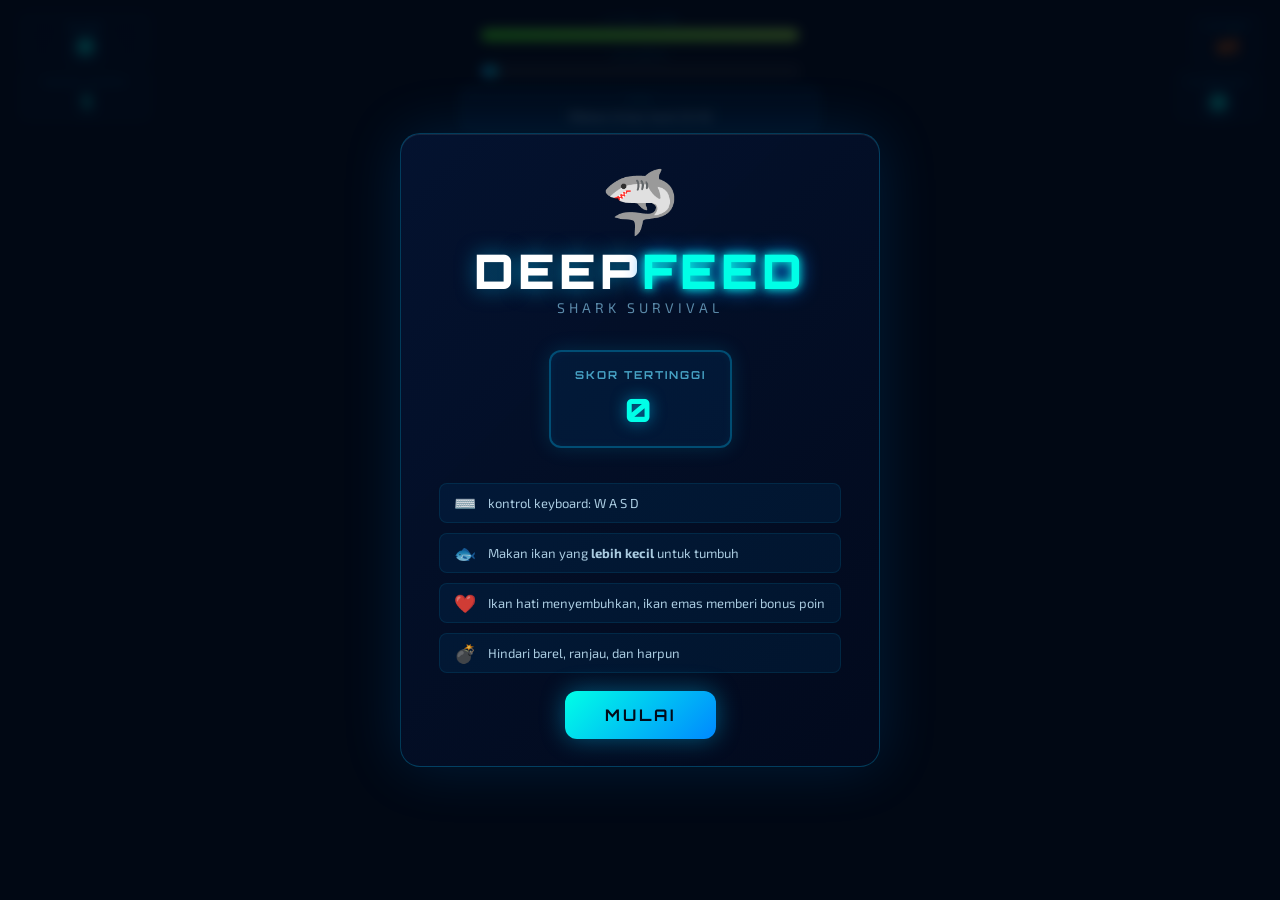
==== index.html @ 44b98142 "first commit" ====
<!doctype html>
<html lang="en">
  <head>
    <meta charset="UTF-8" />
    <meta
      name="viewport"
      content="width=device-width, initial-scale=1.0, viewport-fit=cover, user-scalable=no" />
    <title>DeepFeed — Shark Survival</title>
    <link rel="stylesheet" href="style.css" />
  </head>
  <body>
    <div id="game-wrapper">
      <canvas id="gameCanvas" tabindex="0"></canvas>

      <!-- HUD -->
      <div id="hud">
        <div id="hud-left">
          <div id="score-display">
            <span class="hud-label">SKOR</span>
            <span id="score">0</span>
          </div>
          <div id="level-display">
            <span class="hud-label">KEDALAMAN</span>
            <span id="level">1</span>
          </div>
        </div>
        <div id="hud-center">
          <div id="health-bar-wrap">
            <span class="hud-label">VITALITAS</span>
            <div id="health-bar-bg">
              <div id="health-bar"></div>
              <div id="health-bar-shine"></div>
            </div>
          </div>
          <div id="size-bar-wrap">
            <span class="hud-label">UKURAN</span>
            <div id="size-bar-bg">
              <div id="size-bar"></div>
            </div>
          </div>
          <div id="mission-display">
            <span class="hud-label">MISI</span>
            <span id="mission-text">Makan 6 ikan kecil (0/6)</span>
          </div>
        </div>
        <div id="hud-right">
          <div id="combo-display">
            <span class="hud-label">KOMBO</span>
            <span id="combo">x1</span>
          </div>
          <div id="eaten-display">
            <span class="hud-label">DIMAKAN</span>
            <span id="eaten">0</span>
          </div>
        </div>
      </div>

      <!-- Screens -->
      <div id="start-screen" class="screen active">
        <div class="screen-inner">
          <div class="logo-wrap">
            <div class="logo-shark">🦈</div>
            <h1 class="logo-title">DEEP<span>FEED</span></h1>
            <p class="logo-sub">Shark Survival</p>
          </div>

          <!-- High Score Display -->
          <div class="high-score-card">
            <div class="high-score-label">SKOR TERTINGGI</div>
            <div class="high-score-value" id="high-score-display">0</div>
          </div>

          <div class="instructions">
            <!-- <div class="inst-row">
              <span class="inst-icon">🖱️</span
              ><span>Gerakkan mouse / sentuh untuk mengontrol hiu</span>
            </div> -->
            <div class="inst-row">
              <span class="inst-icon">⌨️</span
              ><span>kontrol keyboard: W A S D</span>
            </div>
            <div class="inst-row">
              <span class="inst-icon">🐟</span
              ><span>Makan ikan yang <b>lebih kecil</b> untuk tumbuh</span>
            </div>
            <div class="inst-row">
              <span class="inst-icon">❤️</span
              ><span>Ikan hati menyembuhkan, ikan emas memberi bonus poin</span>
            </div>
            <div class="inst-row">
              <span class="inst-icon">💣</span
              ><span>Hindari barel, ranjau, dan harpun</span>
            </div>
          </div>
          <button id="start-btn" class="cta-btn">MULAI</button>
        </div>
      </div>

      <div id="gameover-screen" class="screen">
        <div class="screen-inner">
          <h2 class="go-title">DIMAKAN</h2>
          <div class="go-stats">
            <div class="stat-row">
              <span>Skor Akhir</span><span id="go-score">0</span>
            </div>
            <div class="stat-row">
              <span>Ikan Dimakan</span><span id="go-eaten">0</span>
            </div>
            <div class="stat-row">
              <span>Kedalaman Maksimal</span><span id="go-depth">1</span>
            </div>
            <div class="stat-row">
              <span>Kombo Terbaik</span><span id="go-combo">x1</span>
            </div>
          </div>
          <button id="restart-btn" class="cta-btn">BERBURU LAGI</button>
        </div>
      </div>

      <div id="pause-screen" class="screen">
        <div class="screen-inner">
          <h2>DIJEDA</h2>
          <button id="resume-btn" class="cta-btn">LANJUTKAN</button>
        </div>
      </div>

      <!-- Notification Container -->
      <div id="notifications-container">
        <div
          id="tutorial-tip"
          class="notification-item tutorial-tip hidden"></div>
        <div
          id="danger-warning"
          class="notification-item danger-warning hidden">
          BAHAYA MENDEKAT!
        </div>
      </div>
    </div>
    <script src="script.js"></script>
  </body>
</html>
---- style.css ----
@import url("https://fonts.googleapis.com/css2?family=Orbitron:wght@700;900&family=Exo+2:wght@400;600&display=swap");

*,
*::before,
*::after {
  box-sizing: border-box;
  margin: 0;
  padding: 0;
}

:root {
  --ocean-deep: #020b18;
  --ocean-mid: #041e3a;
  --neon-cyan: #00ffe7;
  --neon-blue: #0088ff;
  --neon-orange: #ff6a00;
  --health-green: #39ff14;
  --health-yellow: #ffe100;
  --health-red: #ff2d2d;
  --text-glow: 0 0 10px var(--neon-cyan), 0 0 20px var(--neon-blue);
  --panel-bg: rgba(2, 15, 35, 0.82);
  --panel-border: rgba(0, 200, 255, 0.18);
}

html,
body {
  width: 100%;
  height: 100%;
  overflow: hidden;
  background: var(--ocean-deep);
  cursor: none;
  font-family: "Exo 2", sans-serif;
  overscroll-behavior: none;
}

#game-wrapper {
  position: relative;
  width: 100vw;
  height: 100vh;
  overflow: hidden;
  touch-action: none;
}

#gameCanvas {
  display: block;
  width: 100%;
  height: 100%;
  image-rendering: pixelated;
  touch-action: none;
}

/* ── HUD ── */
#hud {
  position: absolute;
  top: 0;
  left: 0;
  right: 0;
  display: grid;
  grid-template-columns: minmax(94px, 130px) minmax(280px, 1fr) minmax(94px, 130px);
  align-items: start;
  gap: 14px;
  padding: 14px 20px;
  background: linear-gradient(
    to bottom,
    rgba(2, 10, 25, 0.88) 0%,
    transparent 100%
  );
  pointer-events: none;
  z-index: 10;
}

#hud-left,
#hud-right {
  display: flex;
  flex-direction: column;
  gap: 6px;
  min-width: 90px;
}

#hud-right {
  align-items: flex-end;
}

#hud-center {
  display: flex;
  flex-direction: column;
  align-items: center;
  gap: 8px;
  padding: 0 6px;
  min-width: 0;
}

.hud-label {
  display: block;
  font-family: "Orbitron", monospace;
  font-size: 9px;
  letter-spacing: 2px;
  color: rgba(0, 200, 255, 0.6);
  margin-bottom: 3px;
}

#score-display,
#level-display,
#combo-display,
#eaten-display {
  background: var(--panel-bg);
  border: 1px solid var(--panel-border);
  border-radius: 8px;
  padding: 6px 10px;
  text-align: center;
}

#score,
#level,
#combo,
#eaten {
  display: block;
  font-family: "Orbitron", monospace;
  font-size: 18px;
  font-weight: 900;
  color: var(--neon-cyan);
  text-shadow: var(--text-glow);
}

#combo {
  color: var(--neon-orange);
  text-shadow: 0 0 10px var(--neon-orange);
}

/* bars */
#health-bar-wrap,
#size-bar-wrap {
  width: 100%;
  max-width: 320px;
  text-align: center;
}
#mission-display {
  width: 100%;
  max-width: 360px;
  text-align: center;
  padding: 7px 12px;
  background: rgba(0, 130, 240, 0.14);
  border: 1px solid rgba(0, 200, 255, 0.2);
  border-radius: 10px;
}
#mission-text {
  display: block;
  font-family: "Exo 2", sans-serif;
  font-size: 13px;
  color: #c7ecff;
  line-height: 1.3;
  overflow-wrap: anywhere;
}

#health-bar-bg,
#size-bar-bg {
  position: relative;
  width: 100%;
  height: 14px;
  background: rgba(255, 255, 255, 0.08);
  border-radius: 7px;
  border: 1px solid rgba(255, 255, 255, 0.12);
  overflow: hidden;
}

#health-bar {
  height: 100%;
  width: 100%;
  background: linear-gradient(90deg, var(--health-green), #a8ff3e);
  border-radius: 7px;
  transition:
    width 0.15s ease,
    background 0.3s;
  box-shadow: 0 0 8px var(--health-green);
}

#health-bar-shine {
  position: absolute;
  top: 0;
  left: 0;
  right: 0;
  height: 50%;
  background: linear-gradient(
    to bottom,
    rgba(255, 255, 255, 0.18),
    transparent
  );
  border-radius: 7px 7px 0 0;
  pointer-events: none;
}

#size-bar {
  height: 100%;
  width: 5%;
  background: linear-gradient(90deg, var(--neon-blue), var(--neon-cyan));
  border-radius: 7px;
  transition: width 0.3s cubic-bezier(0.34, 1.56, 0.64, 1);
  box-shadow: 0 0 8px var(--neon-blue);
}

/* ── SCREENS ── */
.screen {
  display: none;
  position: absolute;
  inset: 0;
  align-items: center;
  justify-content: center;
  padding: 16px;
  z-index: 100;
  background: rgba(2, 8, 20, 0.78);
  backdrop-filter: blur(6px);
  cursor: auto;
}
.screen.active {
  display: flex;
}

/* ── Notifications Container ── */
#notifications-container {
  position: fixed;
  top: clamp(110px, 18vh, 180px);
  left: 50%;
  transform: translateX(-50%);
  z-index: 50;
  display: flex;
  flex-direction: column;
  gap: 10px;
  align-items: center;
  max-width: 90vw;
  pointer-events: none;
}

.notification-item {
  border-radius: 12px;
  padding: 10px 16px;
  font-family: "Orbitron", monospace;
  font-size: 12px;
  letter-spacing: 1px;
  text-align: center;
  pointer-events: none;
  white-space: normal;
  overflow-wrap: anywhere;
  box-shadow: 0 2px 20px rgba(0, 0, 0, 0.3);
  animation: notificationSlideIn 0.4s ease-out;
}

@keyframes notificationSlideIn {
  from {
    opacity: 0;
    transform: translateY(-20px);
  }
  to {
    opacity: 1;
    transform: translateY(0);
  }
}

.tutorial-tip {
  color: #d8f6ff;
  background: rgba(5, 24, 52, 0.9);
  border: 1px solid rgba(0, 200, 255, 0.3);
  box-shadow: 0 0 18px rgba(0, 170, 255, 0.25);
}

.danger-warning {
  color: #ffddcf;
  background: rgba(120, 12, 12, 0.85);
  border: 1px solid rgba(255, 85, 85, 0.5);
  box-shadow: 0 0 25px rgba(255, 40, 40, 0.5);
  animation:
    notificationSlideIn 0.4s ease-out,
    dangerPulse 0.55s ease-in-out 0.4s infinite alternate;
}

.hidden {
  display: none !important;
}

@keyframes dangerPulse {
  from {
    opacity: 0.85;
    transform: scale(0.98);
  }
  to {
    opacity: 1;
    transform: scale(1.02);
  }
}
@media (max-width: 1024px) {
  #hud {
    grid-template-columns: minmax(88px, 115px) minmax(220px, 1fr) minmax(88px, 115px);
    gap: 10px;
    padding: 12px 14px;
  }
  #hud-left,
  #hud-right {
    gap: 5px;
  }
  #score,
  #level,
  #combo,
  #eaten {
    font-size: 16px;
  }
  #health-bar-wrap,
  #size-bar-wrap {
    max-width: 300px;
  }
  #mission-display {
    max-width: 320px;
  }
}

@media (max-width: 860px) {
  #hud {
    grid-template-columns: 1fr 1fr;
    gap: 10px;
    padding: 10px 12px;
  }
  #hud-left {
    grid-column: 1;
    align-items: flex-start;
  }
  #hud-right {
    grid-column: 2;
    align-items: flex-end;
  }
  #hud-center {
    grid-column: 1 / -1;
    padding: 0;
  }
  #health-bar-wrap,
  #size-bar-wrap,
  #mission-display {
    max-width: min(540px, 92vw);
  }
  #notifications-container {
    top: clamp(150px, 24vh, 230px);
  }
}

.screen-inner {
  display: flex;
  flex-direction: column;
  align-items: center;
  gap: clamp(10px, 2vh, 24px);
  padding: clamp(16px, 3vh, 40px) clamp(14px, 3vw, 48px);
  background: linear-gradient(
    135deg,
    rgba(4, 20, 50, 0.92),
    rgba(2, 10, 30, 0.96)
  );
  border: 1px solid rgba(0, 200, 255, 0.25);
  border-radius: 20px;
  box-shadow:
    0 0 60px rgba(0, 150, 255, 0.15),
    inset 0 1px 0 rgba(255, 255, 255, 0.08);
  max-width: 480px;
  width: min(90vw, 480px);
  max-height: calc(100dvh - 32px);
  overflow: auto;
  cursor: auto;
}

.logo-wrap {
  text-align: center;
}
.logo-shark {
  font-size: clamp(36px, 7vh, 64px);
  animation: bob 2s ease-in-out infinite;
  display: block;
  margin-bottom: clamp(2px, 0.8vh, 8px);
}

@keyframes bob {
  0%,
  100% {
    transform: translateY(0);
  }
  50% {
    transform: translateY(-10px);
  }
}

.logo-title {
  font-family: "Orbitron", monospace;
  font-size: clamp(28px, 5.3vh, 48px);
  font-weight: 900;
  color: #fff;
  letter-spacing: 4px;
  line-height: 1;
  text-shadow: 0 0 20px rgba(0, 200, 255, 0.5);
}
.logo-title span {
  color: var(--neon-cyan);
  text-shadow: var(--text-glow);
}

.logo-sub {
  font-family: "Exo 2", sans-serif;
  font-size: clamp(11px, 1.8vh, 14px);
  color: rgba(150, 220, 255, 0.6);
  letter-spacing: 4px;
  text-transform: uppercase;
  margin-top: 4px;
  margin-bottom: clamp(6px, 1.8vh, 20px);
}

.high-score-card {
  display: flex;
  flex-direction: column;
  align-items: center;
  gap: 8px;
  padding: clamp(10px, 1.8vh, 16px) clamp(14px, 2.4vw, 24px);
  background: rgba(0, 150, 255, 0.08);
  border: 2px solid rgba(0, 200, 255, 0.3);
  border-radius: 12px;
  margin-bottom: clamp(6px, 1.8vh, 20px);
  box-shadow:
    0 0 20px rgba(0, 200, 255, 0.15),
    inset 0 0 10px rgba(0, 200, 255, 0.05);
}

.high-score-label {
  font-family: "Orbitron", monospace;
  font-size: clamp(9px, 1.4vh, 11px);
  font-weight: 700;
  color: rgba(100, 220, 255, 0.7);
  letter-spacing: 2px;
  text-transform: uppercase;
}

.high-score-value {
  font-family: "Orbitron", monospace;
  font-size: clamp(24px, 4.2vh, 32px);
  font-weight: 900;
  color: var(--neon-cyan);
  text-shadow: 0 0 15px rgba(0, 200, 255, 0.6);
  letter-spacing: 3px;
}

.instructions {
  display: flex;
  flex-direction: column;
  gap: clamp(6px, 1.2vh, 10px);
  width: 100%;
}

.inst-row {
  display: flex;
  align-items: center;
  gap: 12px;
  padding: clamp(6px, 1.2vh, 8px) clamp(10px, 2vw, 14px);
  background: rgba(0, 150, 255, 0.07);
  border-radius: 8px;
  border: 1px solid rgba(0, 200, 255, 0.1);
  font-size: clamp(12px, 1.9vh, 13px);
  color: rgba(200, 235, 255, 0.85);
}
.inst-icon {
  font-size: clamp(14px, 2.3vh, 18px);
}

.cta-btn {
  font-family: "Orbitron", monospace;
  font-size: clamp(13px, 2.1vh, 16px);
  font-weight: 700;
  letter-spacing: 3px;
  color: var(--ocean-deep);
  background: linear-gradient(135deg, var(--neon-cyan), var(--neon-blue));
  border: none;
  border-radius: 12px;
  padding: clamp(10px, 1.8vh, 14px) clamp(22px, 6vw, 40px);
  cursor: pointer;
  box-shadow: 0 0 25px rgba(0, 200, 255, 0.4);
  transition:
    transform 0.15s,
    box-shadow 0.15s;
}
.cta-btn:hover {
  transform: translateY(-2px) scale(1.04);
  box-shadow: 0 0 40px rgba(0, 200, 255, 0.65);
}
.cta-btn:active {
  transform: scale(0.97);
}

/* gameover */
.go-title {
  font-family: "Orbitron", monospace;
  font-size: 42px;
  font-weight: 900;
  color: var(--health-red);
  text-shadow: 0 0 20px rgba(255, 50, 50, 0.6);
  letter-spacing: 4px;
}

.go-stats {
  width: 100%;
  display: flex;
  flex-direction: column;
  gap: 8px;
}

.stat-row {
  display: flex;
  justify-content: space-between;
  align-items: center;
  padding: 8px 16px;
  background: rgba(0, 150, 255, 0.07);
  border-radius: 8px;
  border: 1px solid rgba(0, 200, 255, 0.1);
  font-size: 14px;
  color: rgba(200, 235, 255, 0.8);
}
.stat-row span:last-child {
  font-family: "Orbitron", monospace;
  font-size: 16px;
  color: var(--neon-cyan);
  font-weight: 700;
}

/* pause */
#pause-screen h2 {
  font-family: "Orbitron", monospace;
  font-size: 36px;
  color: var(--neon-cyan);
  text-shadow: var(--text-glow);
  letter-spacing: 6px;
}

/* Mobile */
@media (max-width: 600px) {
  .screen {
    padding: 10px;
  }
  .screen-inner {
    padding: 18px 14px;
    gap: 12px;
    width: 100%;
    max-height: calc(100dvh - 20px);
  }
  #score,
  #level,
  #combo,
  #eaten {
    font-size: 14px;
  }
  #hud {
    grid-template-columns: 1fr 1fr;
    gap: 8px;
    padding: 8px 10px;
  }
  #score-display,
  #level-display,
  #combo-display,
  #eaten-display {
    padding: 5px 8px;
  }
  .hud-label {
    font-size: 8px;
    letter-spacing: 1.4px;
  }
  #mission-text {
    font-size: 10px;
  }
  #health-bar-bg,
  #size-bar-bg {
    height: 12px;
  }
  #notifications-container {
    top: auto;
    bottom: calc(14px + env(safe-area-inset-bottom, 0px));
    width: 100%;
    max-width: 92vw;
    gap: 8px;
  }
  .notification-item {
    font-size: 10px;
    padding: 8px 12px;
    max-width: 90vw;
  }
}

@media (hover: none) and (pointer: coarse) {
  html,
  body {
    cursor: auto;
  }
  #hud {
    padding-top: calc(8px + env(safe-area-inset-top, 0px));
    padding-left: calc(10px + env(safe-area-inset-left, 0px));
    padding-right: calc(10px + env(safe-area-inset-right, 0px));
  }
  .screen {
    padding-top: calc(10px + env(safe-area-inset-top, 0px));
    padding-bottom: calc(10px + env(safe-area-inset-bottom, 0px));
    padding-left: calc(10px + env(safe-area-inset-left, 0px));
    padding-right: calc(10px + env(safe-area-inset-right, 0px));
  }
  .instructions {
    max-height: min(38dvh, 300px);
    overflow: auto;
    padding-right: 2px;
  }
}

@media (max-width: 600px) and (orientation: portrait) {
  #mission-display {
    max-width: 96vw;
  }
  .high-score-card {
    margin-bottom: 6px;
  }
  .inst-row {
    gap: 8px;
    padding: 6px 10px;
    font-size: 12px;
  }
}

@media (max-width: 390px) {
  #hud {
    gap: 6px;
    padding-top: calc(6px + env(safe-area-inset-top, 0px));
    padding-left: calc(8px + env(safe-area-inset-left, 0px));
    padding-right: calc(8px + env(safe-area-inset-right, 0px));
  }
  #hud-left,
  #hud-right {
    min-width: 0;
    gap: 4px;
  }
  #score,
  #level,
  #combo,
  #eaten {
    font-size: 12px;
  }
  #mission-display {
    padding: 6px 8px;
  }
  #mission-text {
    font-size: 9px;
    line-height: 1.25;
  }
  #health-bar-bg,
  #size-bar-bg {
    height: 10px;
  }
  .screen {
    padding: 8px;
  }
  .screen-inner {
    gap: 10px;
    padding: 14px 10px;
    border-radius: 14px;
  }
  .logo-title {
    letter-spacing: 2px;
  }
  .logo-sub {
    letter-spacing: 2px;
  }
  .instructions {
    max-height: 34dvh;
  }
  .inst-row {
    font-size: 11px;
    padding: 6px 8px;
    gap: 6px;
  }
  .inst-icon {
    font-size: 13px;
  }
  .cta-btn {
    letter-spacing: 2px;
    font-size: 12px;
    padding: 9px 16px;
  }
  .notification-item {
    font-size: 9px;
    padding: 7px 10px;
  }
}
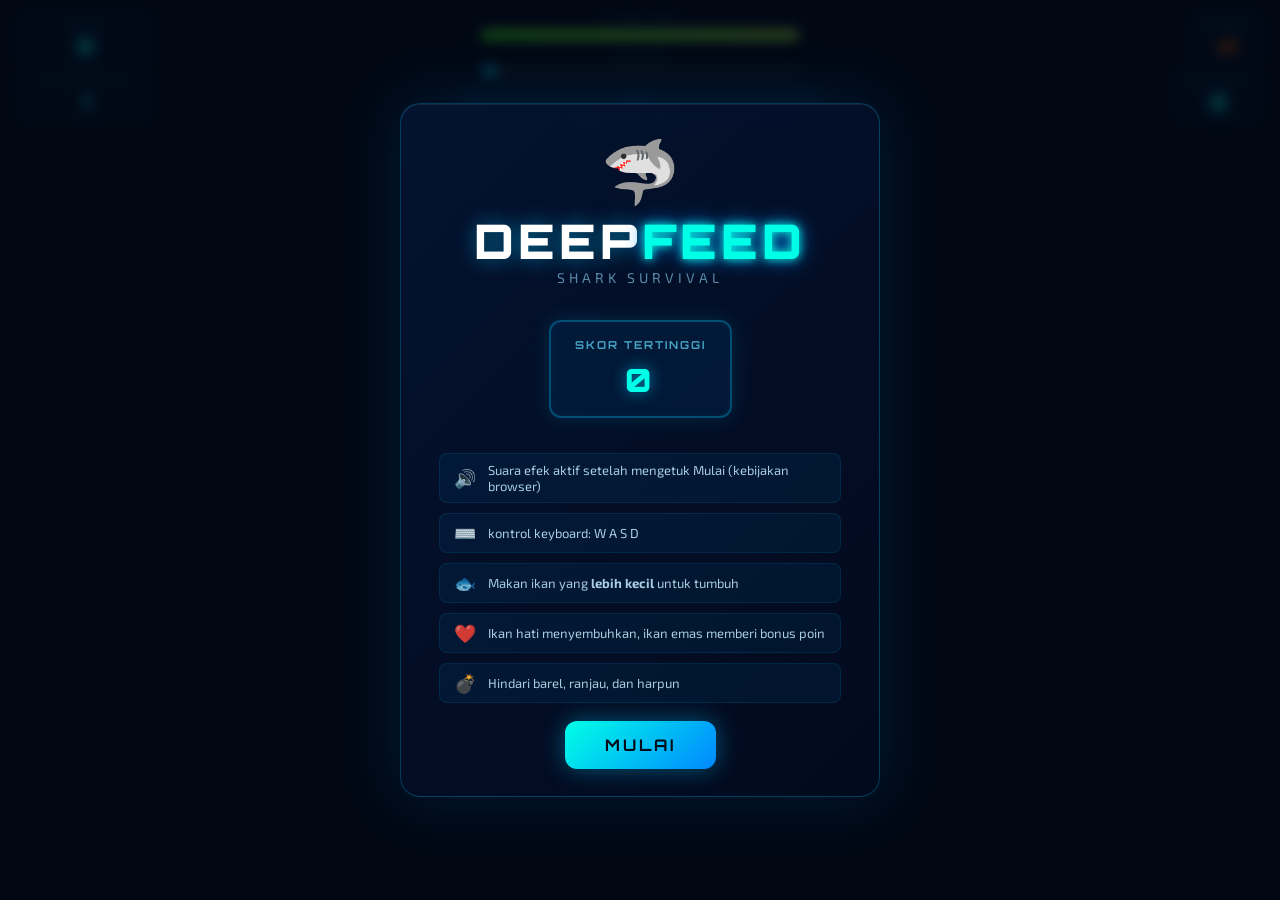
==== commit 31246366: "Add procedural Web Audio SFX for DeepFeed gameplay Unlock AudioContext on Mulai/Lanjutkan so browser" ====
--- a/index.html
+++ b/index.html
@@ -76,6 +76,10 @@
               ><span>Gerakkan mouse / sentuh untuk mengontrol hiu</span>
             </div> -->
             <div class="inst-row">
+              <span class="inst-icon">🔊</span
+              ><span>Suara efek aktif setelah mengetuk Mulai (kebijakan browser)</span>
+            </div>
+            <div class="inst-row">
               <span class="inst-icon">⌨️</span
               ><span>kontrol keyboard: W A S D</span>
             </div>
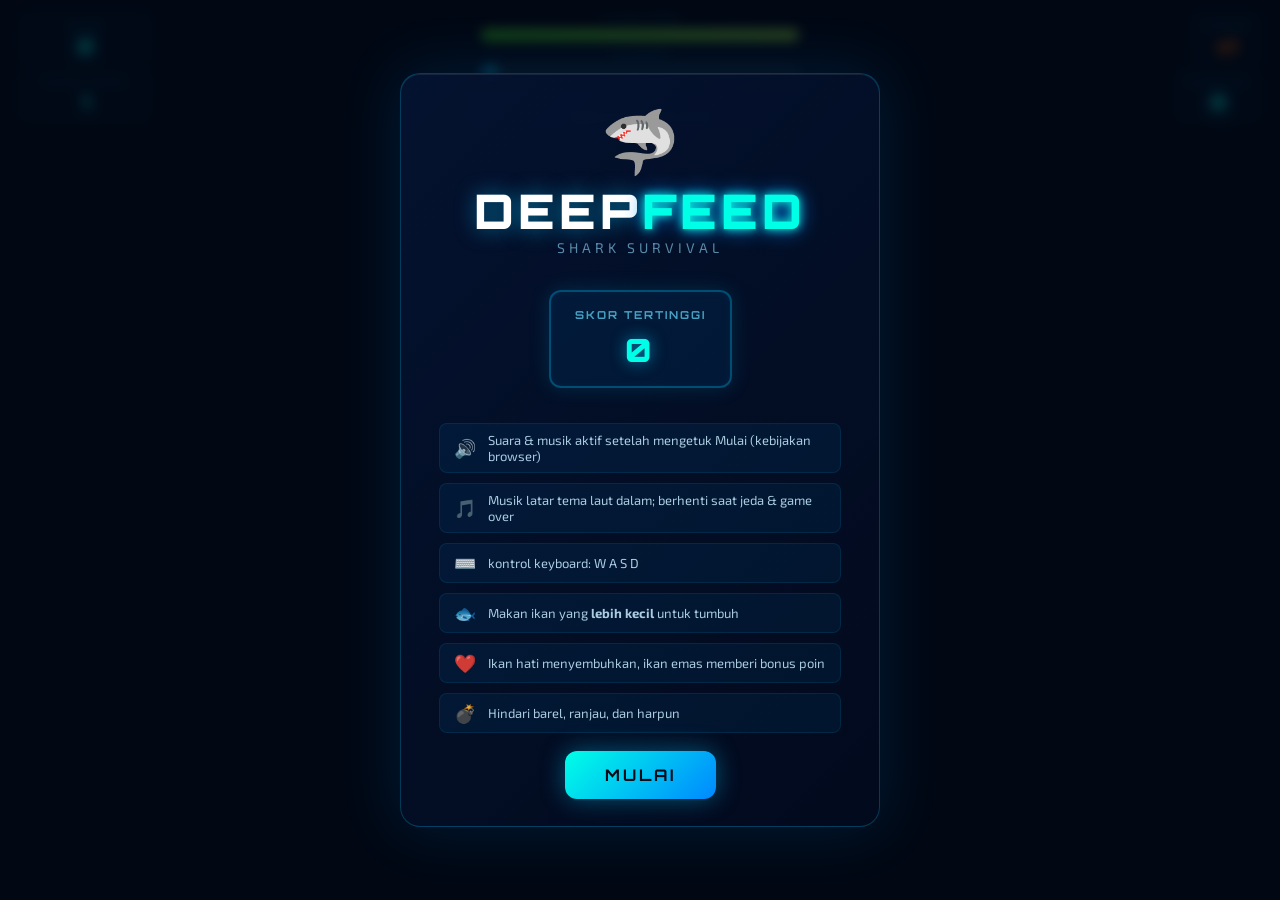
==== commit 24dcbbf6: "feat(audio): add procedural deep-ocean ambient BGM Separate music bus from SFX, fade in on play, sto" ====
--- a/index.html
+++ b/index.html
@@ -77,7 +77,11 @@
             </div> -->
             <div class="inst-row">
               <span class="inst-icon">🔊</span
-              ><span>Suara efek aktif setelah mengetuk Mulai (kebijakan browser)</span>
+              ><span>Suara &amp; musik aktif setelah mengetuk Mulai (kebijakan browser)</span>
+            </div>
+            <div class="inst-row">
+              <span class="inst-icon">🎵</span
+              ><span>Musik latar tema laut dalam; berhenti saat jeda &amp; game over</span>
             </div>
             <div class="inst-row">
               <span class="inst-icon">⌨️</span
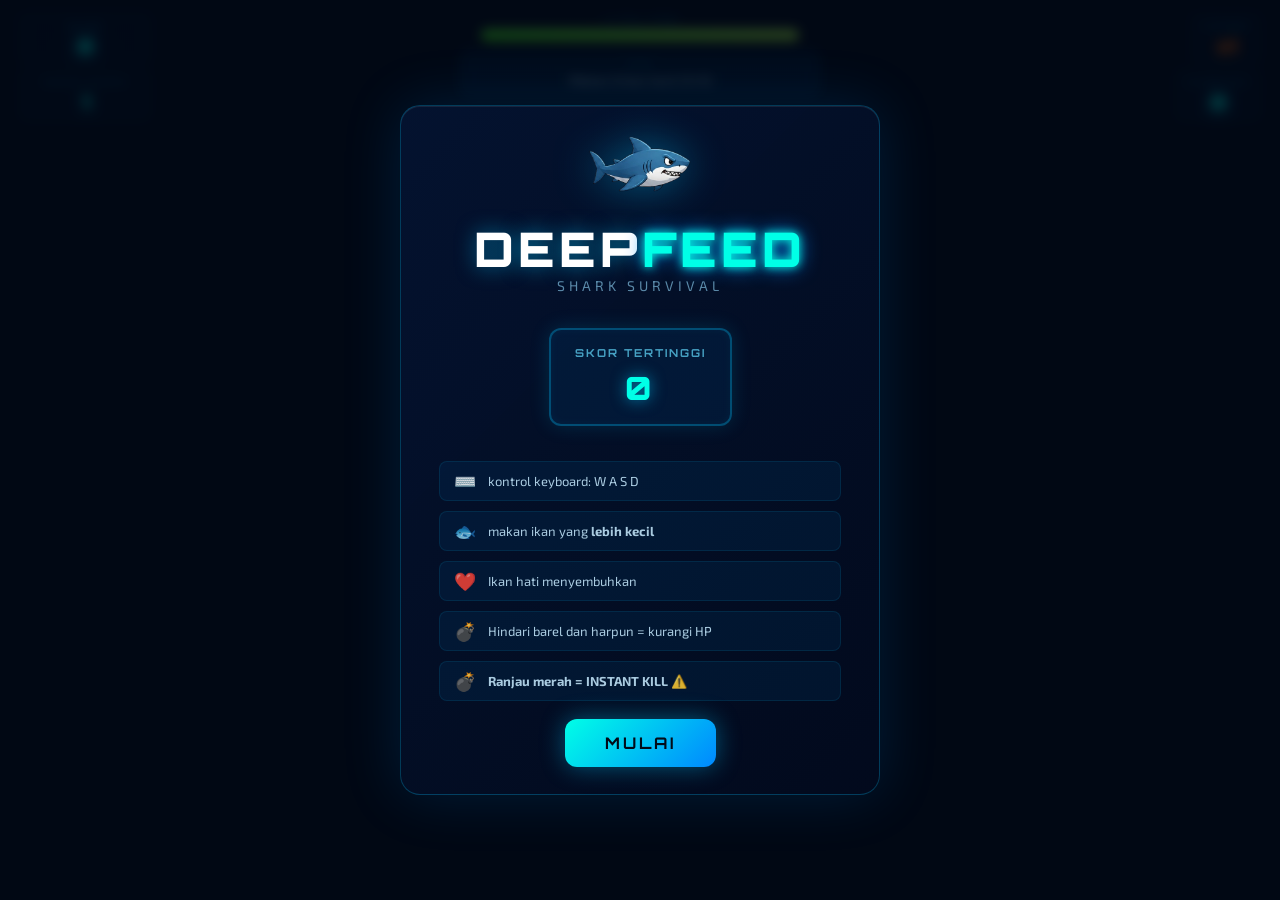
==== commit 7aa4671f: "update game assets and scripts" ====
--- a/index.html
+++ b/index.html
@@ -32,12 +32,6 @@
               <div id="health-bar-shine"></div>
             </div>
           </div>
-          <div id="size-bar-wrap">
-            <span class="hud-label">UKURAN</span>
-            <div id="size-bar-bg">
-              <div id="size-bar"></div>
-            </div>
-          </div>
           <div id="mission-display">
             <span class="hud-label">MISI</span>
             <span id="mission-text">Makan 6 ikan kecil (0/6)</span>
@@ -59,7 +53,12 @@
       <div id="start-screen" class="screen active">
         <div class="screen-inner">
           <div class="logo-wrap">
-            <div class="logo-shark">🦈</div>
+            <div class="logo-shark">
+              <img
+                src="assets/aset-shack/right-removebg-preview.png"
+                alt="shark"
+                class="shark-logo-img" />
+            </div>
             <h1 class="logo-title">DEEP<span>FEED</span></h1>
             <p class="logo-sub">Shark Survival</p>
           </div>
@@ -75,29 +74,33 @@
               <span class="inst-icon">🖱️</span
               ><span>Gerakkan mouse / sentuh untuk mengontrol hiu</span>
             </div> -->
-            <div class="inst-row">
+            <!-- <div class="inst-row">
               <span class="inst-icon">🔊</span
               ><span>Suara &amp; musik aktif setelah mengetuk Mulai (kebijakan browser)</span>
             </div>
             <div class="inst-row">
               <span class="inst-icon">🎵</span
               ><span>Musik latar tema laut dalam; berhenti saat jeda &amp; game over</span>
-            </div>
+            </div> -->
             <div class="inst-row">
               <span class="inst-icon">⌨️</span
               ><span>kontrol keyboard: W A S D</span>
             </div>
             <div class="inst-row">
               <span class="inst-icon">🐟</span
-              ><span>Makan ikan yang <b>lebih kecil</b> untuk tumbuh</span>
+              ><span>makan ikan yang <b>lebih kecil</b> </span>
             </div>
             <div class="inst-row">
               <span class="inst-icon">❤️</span
-              ><span>Ikan hati menyembuhkan, ikan emas memberi bonus poin</span>
+              ><span>Ikan hati menyembuhkan</span>
             </div>
             <div class="inst-row">
               <span class="inst-icon">💣</span
-              ><span>Hindari barel, ranjau, dan harpun</span>
+              ><span>Hindari barel dan harpun = kurangi HP</span>
+            </div>
+            <div class="inst-row">
+              <span class="inst-icon">💣</span
+              ><span><b>Ranjau merah = INSTANT KILL</b> ⚠️</span>
             </div>
           </div>
           <button id="start-btn" class="cta-btn">MULAI</button>
@@ -110,6 +113,9 @@
           <div class="go-stats">
             <div class="stat-row">
               <span>Skor Akhir</span><span id="go-score">0</span>
+            </div>
+            <div class="stat-row">
+              <span>Skor Tertinggi</span><span id="go-high-score">0</span>
             </div>
             <div class="stat-row">
               <span>Ikan Dimakan</span><span id="go-eaten">0</span>
--- a/style.css
+++ b/style.css
@@ -56,7 +56,10 @@
   left: 0;
   right: 0;
   display: grid;
-  grid-template-columns: minmax(94px, 130px) minmax(280px, 1fr) minmax(94px, 130px);
+  grid-template-columns: minmax(94px, 130px) minmax(280px, 1fr) minmax(
+      94px,
+      130px
+    );
   align-items: start;
   gap: 14px;
   padding: 14px 20px;
@@ -128,8 +131,7 @@
 }
 
 /* bars */
-#health-bar-wrap,
-#size-bar-wrap {
+#health-bar-wrap {
   width: 100%;
   max-width: 320px;
   text-align: center;
@@ -152,8 +154,7 @@
   overflow-wrap: anywhere;
 }
 
-#health-bar-bg,
-#size-bar-bg {
+#health-bar-bg {
   position: relative;
   width: 100%;
   height: 14px;
@@ -189,15 +190,6 @@
   pointer-events: none;
 }
 
-#size-bar {
-  height: 100%;
-  width: 5%;
-  background: linear-gradient(90deg, var(--neon-blue), var(--neon-cyan));
-  border-radius: 7px;
-  transition: width 0.3s cubic-bezier(0.34, 1.56, 0.64, 1);
-  box-shadow: 0 0 8px var(--neon-blue);
-}
-
 /* ── SCREENS ── */
 .screen {
   display: none;
@@ -288,7 +280,10 @@
 }
 @media (max-width: 1024px) {
   #hud {
-    grid-template-columns: minmax(88px, 115px) minmax(220px, 1fr) minmax(88px, 115px);
+    grid-template-columns: minmax(88px, 115px) minmax(220px, 1fr) minmax(
+        88px,
+        115px
+      );
     gap: 10px;
     padding: 12px 14px;
   }
@@ -372,6 +367,13 @@
   margin-bottom: clamp(2px, 0.8vh, 8px);
 }
 
+.shark-logo-img {
+  width: clamp(80px, 12vh, 140px);
+  height: auto;
+  animation: bob 2s ease-in-out infinite;
+  filter: drop-shadow(0 0 20px rgba(0, 200, 255, 0.4));
+}
+
 @keyframes bob {
   0%,
   100% {
